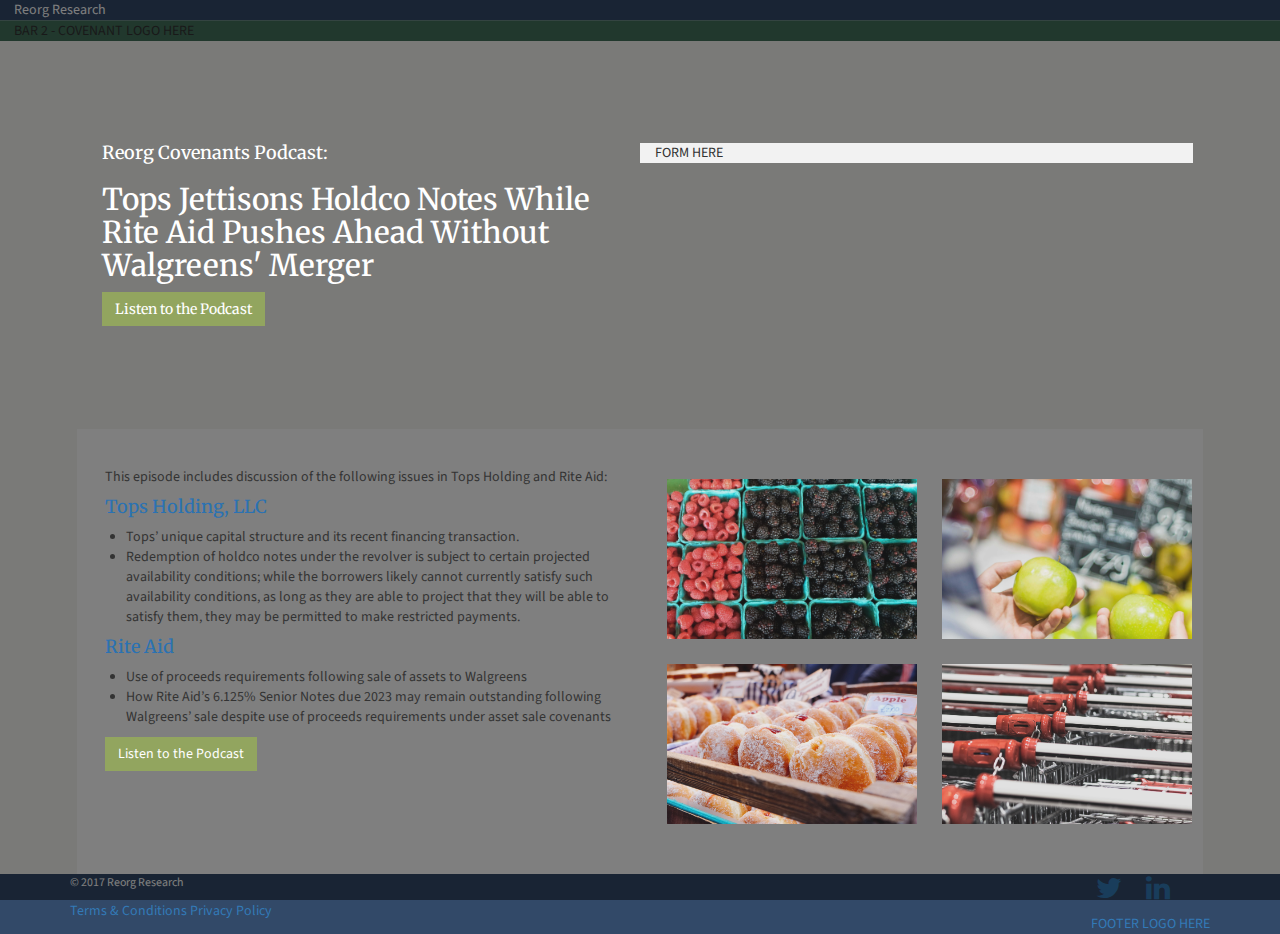
==== index.html @ 6b86a894 "Add black overlay to header" ====
<!DOCTYPE html>
<html>

<head>
  <meta charset="utf-8">
  <meta http-equiv="X-UA-Compatible" content="IE=edge">
  <meta name="viewport" content="width=device-width, initial-scale=1">

  <title>Reorg Research: Reorg Covenants</title>

  <link rel="stylesheet" href="https://maxcdn.bootstrapcdn.com/bootstrap/3.2.0/css/bootstrap.min.css">
  <link rel="stylesheet" href="https://maxcdn.bootstrapcdn.com/font-awesome/4.6.3/css/font-awesome.min.css">
  <link rel="stylesheet" type="text/css" href="style.css">
  <link href="https://fonts.googleapis.com/css?family=Merriweather" rel="stylesheet">
  <link href="https://fonts.googleapis.com/css?family=Source+Sans+Pro" rel="stylesheet">

  <!-- HTML5 Shim and Respond.js IE8 support of HTML5 elements and media queries -->
  <script src="https://oss.maxcdn.com/html5shiv/3.7.2/html5shiv.min.js"></script>
  <script src="https://oss.maxcdn.com/respond/1.4.2/respond.min.js"></script>
</head>

<body>

  <div id="app" class="fadeIn animated">

    <!--Two Small Bars at Top-->
    <div id="top-bar-1">
      Reorg Research
    </div>
    <div id="top-bar-2">
      BAR 2 - COVENANT LOGO HERE
    </div>

    <!--Header-->
    <header class="overlay">
      <div class="row">
        <div id="headings" class="col-lg-6 fadeIn animated">
          <h4>Reorg Covenants Podcast:</h4>
          <h2>Tops Jettisons Holdco Notes While Rite Aid Pushes Ahead Without Walgreens' Merger</h2>
          <button class="btn listen">Listen to the Podcast</button>
        </div>
        <!--Form-->
        <div id="form" class="col-lg-6">
          FORM HERE
        </div>

      </div>
    </header>

    <div id="episode-overlay" class="row">
      <!--Episode Detail Text-->
      <div id="episode-details" class="col-lg-6">
        <p>This episode includes discussion of the following issues in Tops Holding and Rite Aid:</p>
        <h4>Tops Holding, LLC</h4>
        <ul>
          <li>
            Tops’ unique capital structure and its recent financing transaction.
          </li>
          <li>
            Redemption of holdco notes under the revolver is subject to certain projected availability conditions; while the borrowers
            likely cannot currently satisfy such availability conditions, as long as they are able to project that they will
            be able to satisfy them, they may be permitted to make restricted payments.
          </li>
        </ul>
        <h4>Rite Aid</h4>
        <ul>
          <li>
            Use of proceeds requirements following sale of assets to Walgreens
          </li>
          <li>
            How Rite Aid’s 6.125% Senior Notes due 2023 may remain outstanding following Walgreens’ sale despite use of proceeds requirements
            under asset sale covenants
          </li>
        </ul>
        <button class="btn listen">Listen to the Podcast</button>
      </div>

      <!--Image Grid-->
      <div id="photo-grid" class="col-lg-6">
        <div class="row">
          <!-- <div class="col-lg-6"><img src="img/bodie-pyndus-57662.jpg" class="img-resize"></div> -->
          <div class="col-lg-6"><div class="crop"><img src="img/bodie-pyndus-57662.jpg"></div></div>
          <div class="col-lg-6"><div class="crop crop2"><img src="img/raquel-martinez-96648.jpg"></div></div>
        </div>
        <div class="row">
          <div class="col-lg-6"><div class="crop"><img src="img/leon-ephraim-7666.jpg"></div></div>
          <div class="col-lg-6"><div class="crop"><img src="img/alexandru-tugui-185047.jpg"></div></div>
        </div>
      </div>
    </div>

    <!--Footer-->
    <footer>
      <div class="container">
        <div id="footer-left">
          <p class="small">© 2017 Reorg Research</p>
          <a href="#">Terms & Conditions</a>
          <a href="#">Privacy Policy</a>
        </div>
        <div id="footer-right">
          <ul class="list-inline">
            <li><a href="https://twitter.com/reorgresearch" target="_blank"><i class="fa fa-twitter fa-fw fa-2x"></i></a></li>
            <li><a href="https://www.linkedin.com/company/2927707/" target="_blank"><i class="fa fa-linkedin fa-fw fa-2x"></i></a></li>
          </ul>
          <a href="#">FOOTER LOGO HERE</a>
        </div>
      </div>
    </footer>
  </div>

  <!-- Including Bootstrap JS (with its jQuery dependency) so that dynamic components work -->
  <script src="https://ajax.googleapis.com/ajax/libs/jquery/1.11.1/jquery.min.js"></script>
  <script src="https://maxcdn.bootstrapcdn.com/bootstrap/3.2.0/js/bootstrap.min.js"></script>
</body>

</html>
---- style.css ----
body {
  background-color: #f5f4f1;
  font-family: 'Source Sans Pro', sans-serif;
}

img {
  opacity: 0.85;
  filter: alpha(opacity=50); /* For IE8 and earlier */
}

#top-bar-1 {
  background-color: #324968;
  color: #FFF;
  padding-left: 1em;
}

#top-bar-2 {
  background-color: #42705b;
  border-top: 1px solid #698982;
  padding-left: 1em;
}

header {
  background-image: url("img/iStock-496568604.jpg");
  background-size: cover;
  padding: 8%;
}

.overlay:before{
  position: absolute;
  content:" ";
  top:0;
  left:0;
  width:100%;
  height:100%;
  display: block;
  z-index:0;
  background-color: rgba(0,0,0,0.5);
}

header * {
  position: relative;
  /* hack */
}


/* .header-bg:before {
  background: #000;
} */

/* header .header-bg {
  position: absolute;
  z-index: -1;
  top: 0;
  bottom: 0;
  left: 0;
  right: 0;
  background: url("img/iStock-496568604.jpg") center center;
  opacity: .4;
  width: 100%;
  height: 100%;
} */

header #headings {
  color: #FFF;
  font-family: 'Merriweather', serif;
}

header h4 {
  margin-top: 0;
}

#form {
  background-color: #f2f2f2;
}

#episode-overlay {
  background-color: #fff;
  width: 88%;
  margin: auto;
  padding: 3% 1%;
}

#episode-details h4 {
  font-family: 'Merriweather', serif;
  color: #2B72B2;
}

footer {
  background-color: #324968;
  color: #FFF;
}

#footer-left {
  float: left;
}

#footer-right {
  float: right;
}

.img-resize {
  height: 200px;
  width: auto;
}

button.listen {
  background-color: #92A55F;
  border-radius: 0;
  color: #FFF;
}

.img-bg {
  background-image: url('img/bodie-pyndus-57662.jpg');
  width: 200px;
  height: 100px;
  background-position: center;
  /* Make the background image cover the area of the <div>, and clip the excess */
  background-size: cover;
}

.crop {
  width: 250px;
  height: 160px;
  overflow: hidden;
  margin: 5%;
}

.crop img {
  width: 325px;
  margin: -50px 0 0 -75px;
}

.crop2 img { /* (For long image, with apple) */
  margin: -190px 0 0 -75px;
}

ul  {
  padding-left: 1.5em;
 }

 .transparent {
  background:rgba(255,255,255,0.5);
}
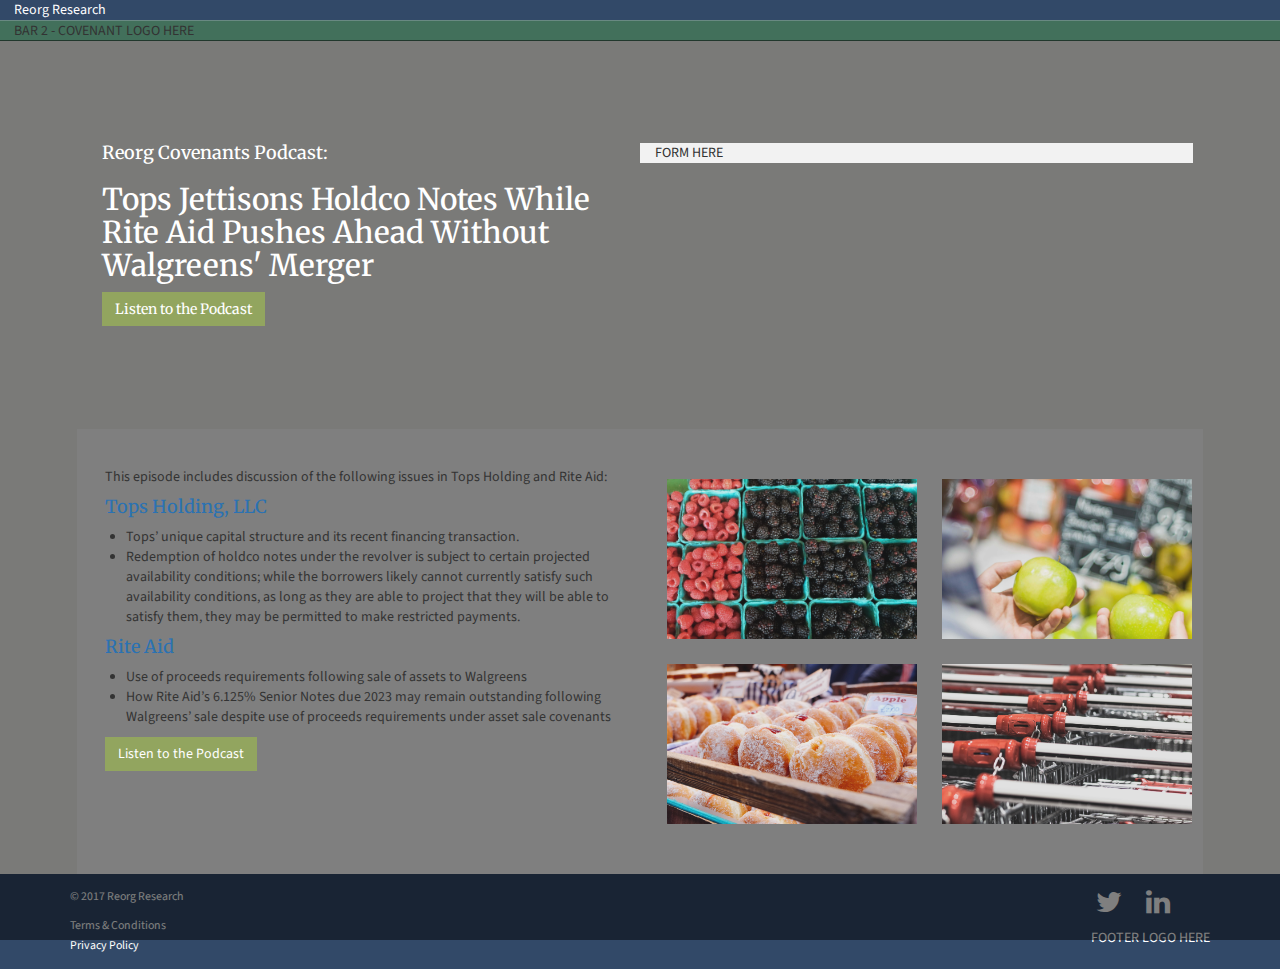
==== commit 135d93f2: "Move black header overlay down" ====
--- a/index.html
+++ b/index.html
@@ -94,8 +94,8 @@
       <div class="container">
         <div id="footer-left">
           <p class="small">© 2017 Reorg Research</p>
-          <a href="#">Terms & Conditions</a>
-          <a href="#">Privacy Policy</a>
+          <a class="small" href="#">Terms & Conditions</a><br>
+          <a class="small" href="#">Privacy Policy</a>
         </div>
         <div id="footer-right">
           <ul class="list-inline">
--- a/style.css
+++ b/style.css
@@ -26,15 +26,15 @@
   padding: 8%;
 }
 
-.overlay:before{
+.overlay::before{
   position: absolute;
-  content:" ";
-  top:0;
-  left:0;
-  width:100%;
-  height:100%;
+  content: " ";
+  top: 40px;
+  left: 0;
+  width: 100%;
+  height: 100%;
   display: block;
-  z-index:0;
+  z-index: 0;
   background-color: rgba(0,0,0,0.5);
 }
 
@@ -42,24 +42,6 @@
   position: relative;
   /* hack */
 }
-
-
-/* .header-bg:before {
-  background: #000;
-} */
-
-/* header .header-bg {
-  position: absolute;
-  z-index: -1;
-  top: 0;
-  bottom: 0;
-  left: 0;
-  right: 0;
-  background: url("img/iStock-496568604.jpg") center center;
-  opacity: .4;
-  width: 100%;
-  height: 100%;
-} */
 
 header #headings {
   color: #FFF;
@@ -89,6 +71,8 @@
 footer {
   background-color: #324968;
   color: #FFF;
+  padding-top: 1em;
+  padding-bottom: 1em;
 }
 
 #footer-left {
@@ -97,6 +81,11 @@
 
 #footer-right {
   float: right;
+}
+
+footer a {
+  color: #FFF;
+  text-decoration: none;
 }
 
 .img-resize {
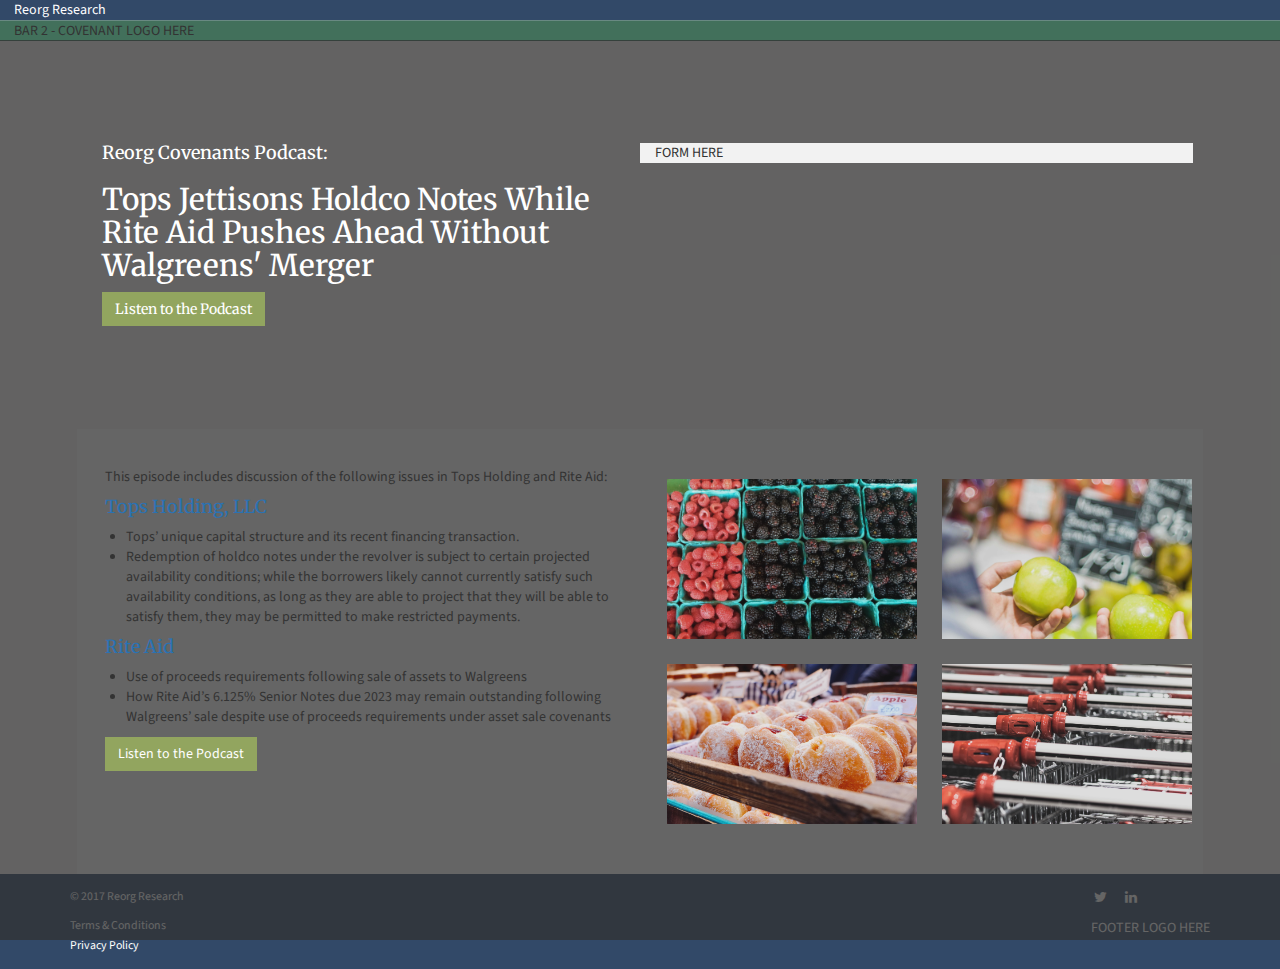
==== commit cda3670c: "Resize font-awesome icons to make them small" ====
--- a/index.html
+++ b/index.html
@@ -99,8 +99,8 @@
         </div>
         <div id="footer-right">
           <ul class="list-inline">
-            <li><a href="https://twitter.com/reorgresearch" target="_blank"><i class="fa fa-twitter fa-fw fa-2x"></i></a></li>
-            <li><a href="https://www.linkedin.com/company/2927707/" target="_blank"><i class="fa fa-linkedin fa-fw fa-2x"></i></a></li>
+            <li><a href="https://twitter.com/reorgresearch" target="_blank"><i class="fa fa-twitter fa-fw"></i></a></li>
+            <li><a href="https://www.linkedin.com/company/2927707/" target="_blank"><i class="fa fa-linkedin fa-fw"></i></a></li>
           </ul>
           <a href="#">FOOTER LOGO HERE</a>
         </div>
--- a/style.css
+++ b/style.css
@@ -35,7 +35,7 @@
   height: 100%;
   display: block;
   z-index: 0;
-  background-color: rgba(0,0,0,0.5);
+  background-color: rgba(50,50,50,0.75);
 }
 
 header * {
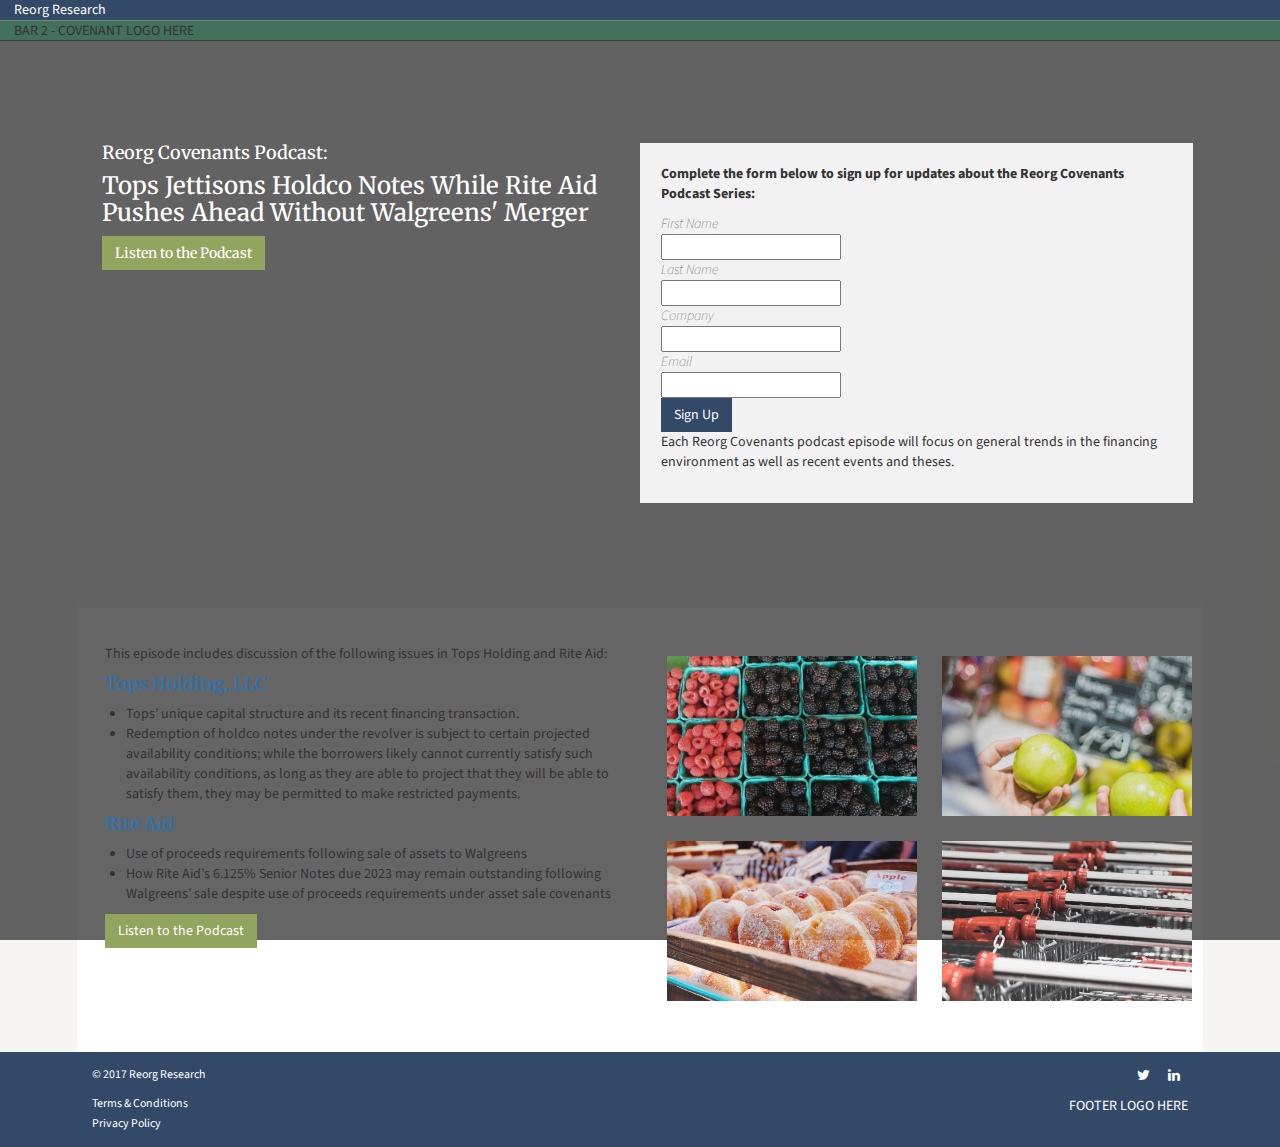
==== commit d7c02f09: "Initial form styling" ====
--- a/index.html
+++ b/index.html
@@ -36,18 +36,34 @@
       <div class="row">
         <div id="headings" class="col-lg-6 fadeIn animated">
           <h4>Reorg Covenants Podcast:</h4>
-          <h2>Tops Jettisons Holdco Notes While Rite Aid Pushes Ahead Without Walgreens' Merger</h2>
+          <h3>Tops Jettisons Holdco Notes While Rite Aid Pushes Ahead Without Walgreens' Merger</h3>
           <button class="btn listen">Listen to the Podcast</button>
         </div>
         <!--Form-->
         <div id="form" class="col-lg-6">
-          FORM HERE
+          <p class="bold">Complete the form below to sign up for updates about the Reorg Covenants Podcast Series:
+          </p>
+          <div>
+            <form action="#">
+              <label for="fname">First Name</label>
+              <input type="text" id="fname" name="firstname">
+              <label for="lname">Last Name</label>
+              <input type="text" id="lname" name="lastname">
+              <label for="company">Company</label>
+              <input type="text" id="company" name="company">
+              <label for="email">Email</label>
+              <input type="text" id="email" name="email">
+              <button class="btn submit" type="submit" value="Submit">Sign Up</button>
+            </form>
+          </div>
+          <p>Each Reorg Covenants podcast episode will focus on general trends in
+              the financing environment as well as recent events and theses.</p>
         </div>
 
       </div>
     </header>
 
-    <div id="episode-overlay" class="row">
+    <div id="episode-overlay" class="row narrow">
       <!--Episode Detail Text-->
       <div id="episode-details" class="col-lg-6">
         <p>This episode includes discussion of the following issues in Tops Holding and Rite Aid:</p>
@@ -79,19 +95,27 @@
       <div id="photo-grid" class="col-lg-6">
         <div class="row">
           <!-- <div class="col-lg-6"><img src="img/bodie-pyndus-57662.jpg" class="img-resize"></div> -->
-          <div class="col-lg-6"><div class="crop"><img src="img/bodie-pyndus-57662.jpg"></div></div>
-          <div class="col-lg-6"><div class="crop crop2"><img src="img/raquel-martinez-96648.jpg"></div></div>
+          <div class="col-lg-6">
+            <div class="crop"><img src="img/bodie-pyndus-57662.jpg"></div>
+          </div>
+          <div class="col-lg-6">
+            <div class="crop crop2"><img src="img/raquel-martinez-96648.jpg"></div>
+          </div>
         </div>
         <div class="row">
-          <div class="col-lg-6"><div class="crop"><img src="img/leon-ephraim-7666.jpg"></div></div>
-          <div class="col-lg-6"><div class="crop"><img src="img/alexandru-tugui-185047.jpg"></div></div>
+          <div class="col-lg-6">
+            <div class="crop"><img src="img/leon-ephraim-7666.jpg"></div>
+          </div>
+          <div class="col-lg-6">
+            <div class="crop"><img src="img/alexandru-tugui-185047.jpg"></div>
+          </div>
         </div>
       </div>
     </div>
 
     <!--Footer-->
     <footer>
-      <div class="container">
+      <div class="container narrow">
         <div id="footer-left">
           <p class="small">© 2017 Reorg Research</p>
           <a class="small" href="#">Terms & Conditions</a><br>
--- a/style.css
+++ b/style.css
@@ -52,13 +52,26 @@
   margin-top: 0;
 }
 
+header h3 {
+  margin-top: 0;
+}
+
 #form {
   background-color: #f2f2f2;
+  padding: 1.5em;
+}
+
+#form label {
+  color: #696969;
+  font-style: italic;
+  -webkit-font-smoothing: antialiased;
+  font-weight: 100;
+  display: block;
+  margin-bottom: 0;
 }
 
 #episode-overlay {
   background-color: #fff;
-  width: 88%;
   margin: auto;
   padding: 3% 1%;
 }
@@ -81,6 +94,7 @@
 
 #footer-right {
   float: right;
+  text-align: right;
 }
 
 footer a {
@@ -93,10 +107,19 @@
   width: auto;
 }
 
+button {
+  color: #FFF;
+}
+
 button.listen {
   background-color: #92A55F;
   border-radius: 0;
-  color: #FFF;
+}
+
+button.submit {
+  display: block;
+  background-color: #324968;
+  border-radius: 0;
 }
 
 .img-bg {
@@ -128,6 +151,11 @@
   padding-left: 1.5em;
  }
 
- .transparent {
-  background:rgba(255,255,255,0.5);
+.bold {
+  font-weight: bold;
+  -webkit-font-smoothing: antialiased;
+}
+
+.narrow {
+  width: 88%;
 }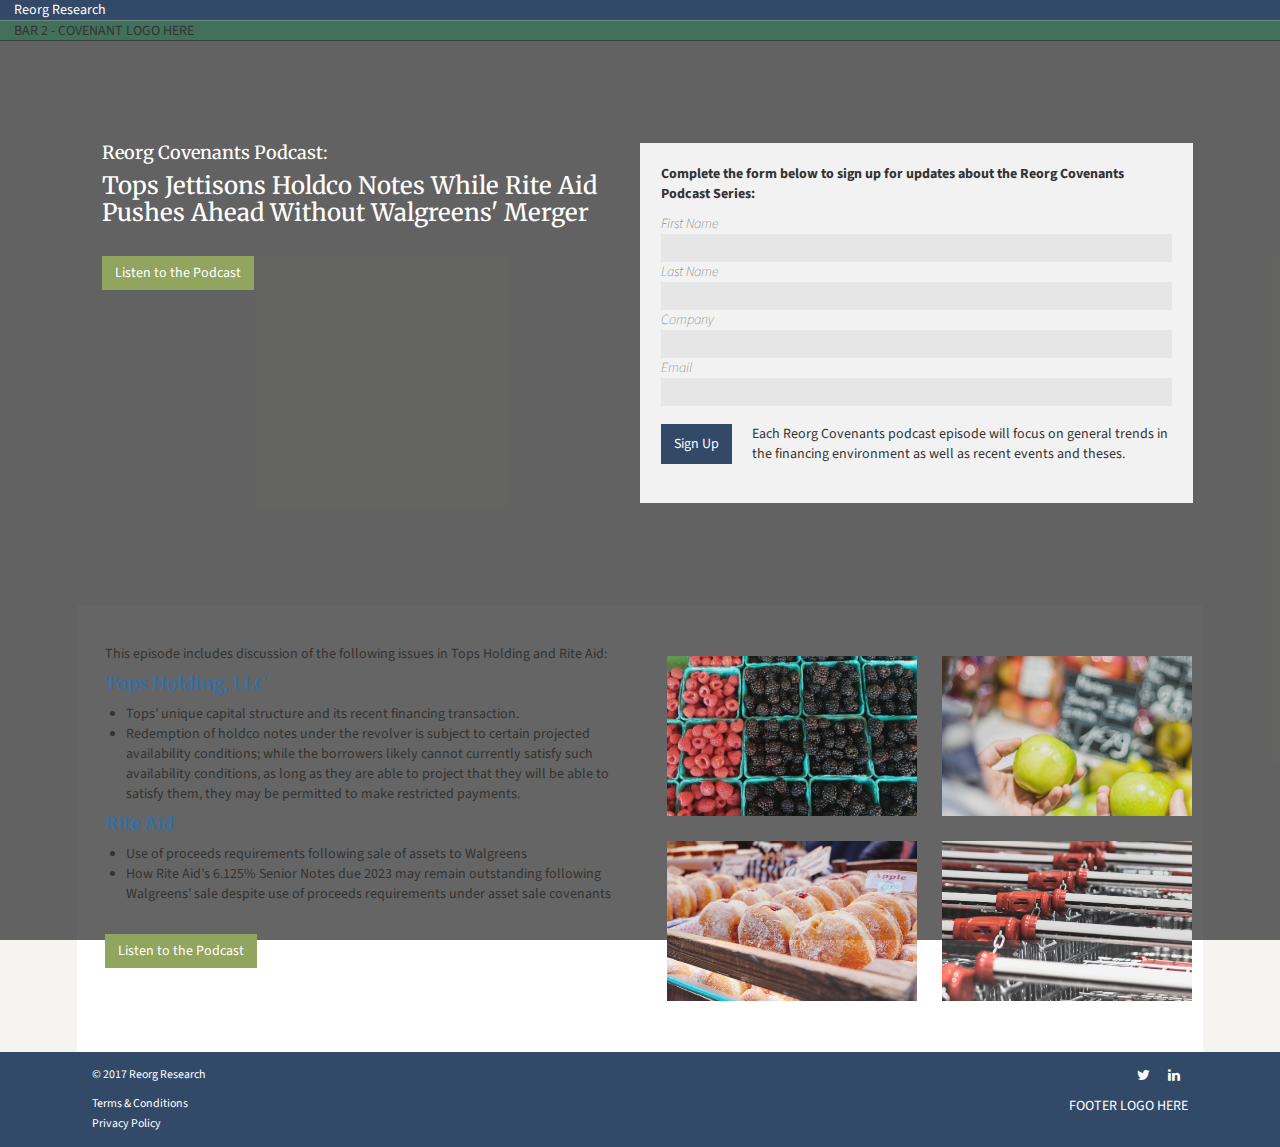
==== commit 2cd6161f: "Fully style form" ====
--- a/index.html
+++ b/index.html
@@ -53,11 +53,14 @@
               <input type="text" id="company" name="company">
               <label for="email">Email</label>
               <input type="text" id="email" name="email">
-              <button class="btn submit" type="submit" value="Submit">Sign Up</button>
+              <div class="flex">
+                <button class="btn submit" type="submit" value="Submit">Sign Up</button>
+                <span class="inline">Each Reorg Covenants podcast episode will focus on general trends in the financing environment as well as
+                  recent events and theses.</span>
+              </div>
+            </form>
             </form>
           </div>
-          <p>Each Reorg Covenants podcast episode will focus on general trends in
-              the financing environment as well as recent events and theses.</p>
         </div>
 
       </div>
--- a/style.css
+++ b/style.css
@@ -70,6 +70,13 @@
   margin-bottom: 0;
 }
 
+#form input {
+  background-color: #E6E6E6;
+  width: 100%;
+  border: none;
+  padding: 4px;
+}
+
 #episode-overlay {
   background-color: #fff;
   margin: auto;
@@ -109,17 +116,20 @@
 
 button {
   color: #FFF;
+  font-family: 'Source Sans Pro', sans-serif;
 }
 
 button.listen {
   background-color: #92A55F;
   border-radius: 0;
+  margin: 20px 0;
 }
 
 button.submit {
   display: block;
   background-color: #324968;
   border-radius: 0;
+  margin-right: 20px;
 }
 
 .img-bg {
@@ -158,4 +168,9 @@
 
 .narrow {
   width: 88%;
+}
+
+.flex {
+  display: flex;
+  margin: 18px 0;
 }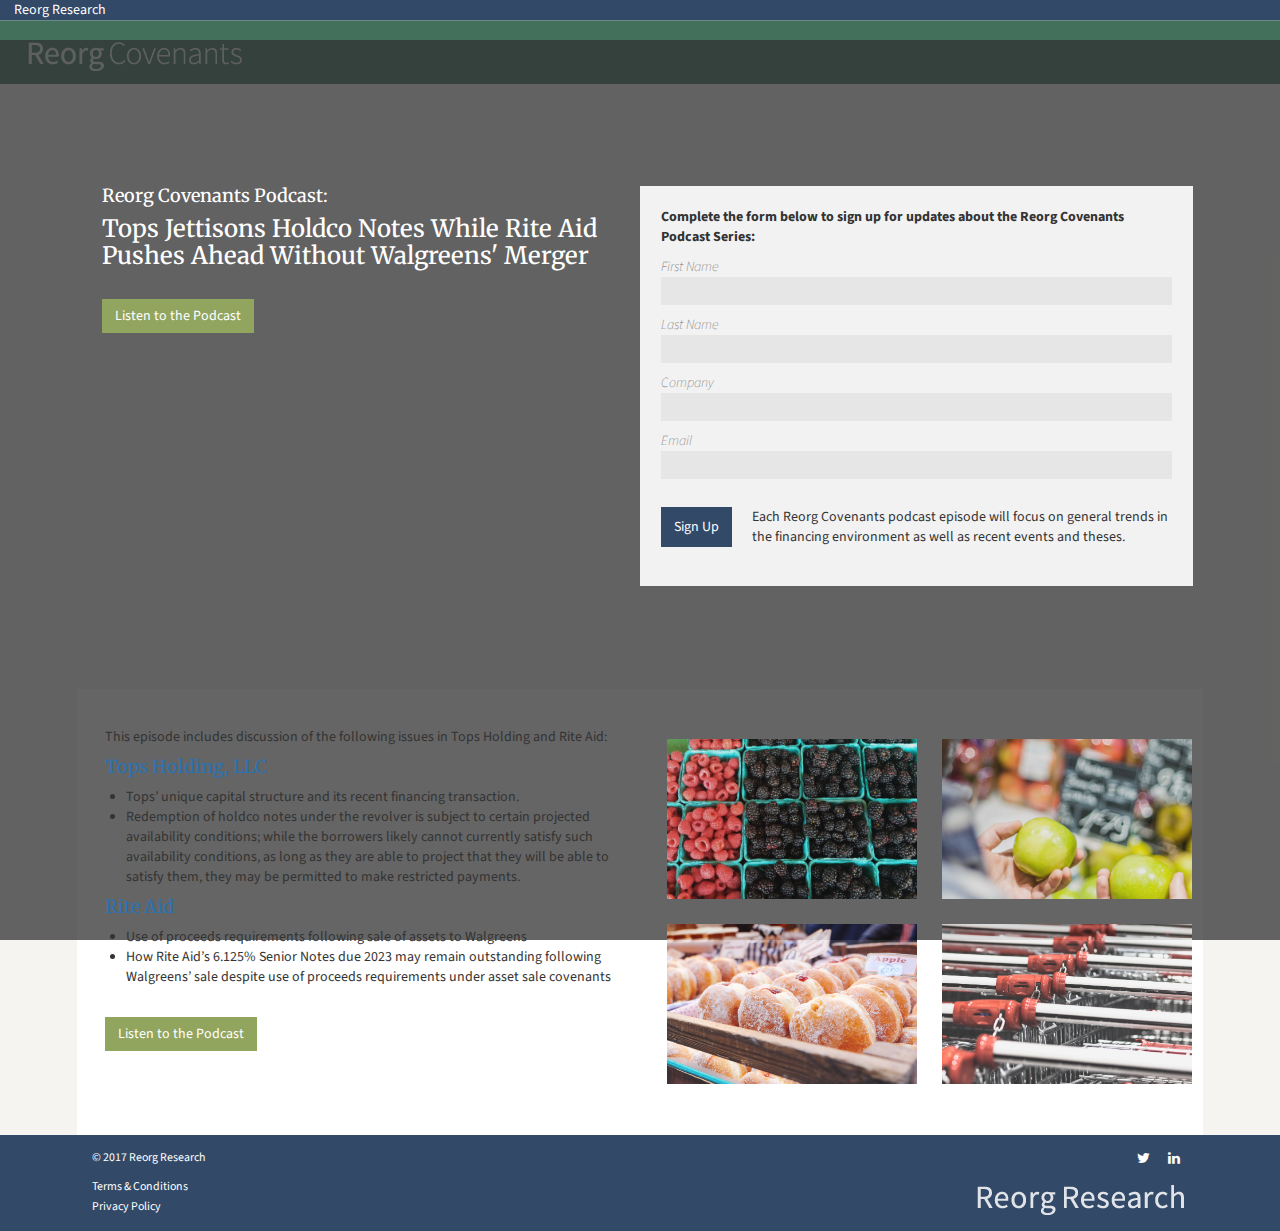
==== commit 312b83db: "Incorporate logos" ====
--- a/index.html
+++ b/index.html
@@ -28,7 +28,7 @@
       Reorg Research
     </div>
     <div id="top-bar-2">
-      BAR 2 - COVENANT LOGO HERE
+      <img src="img/Reorg-Covenants-KO.png">
     </div>
 
     <!--Header-->
@@ -129,7 +129,7 @@
             <li><a href="https://twitter.com/reorgresearch" target="_blank"><i class="fa fa-twitter fa-fw"></i></a></li>
             <li><a href="https://www.linkedin.com/company/2927707/" target="_blank"><i class="fa fa-linkedin fa-fw"></i></a></li>
           </ul>
-          <a href="#">FOOTER LOGO HERE</a>
+          <a href="#"><img src="img/Reorg-Logo-KO-lg.png"></a>
         </div>
       </div>
     </footer>
--- a/style.css
+++ b/style.css
@@ -75,6 +75,7 @@
   width: 100%;
   border: none;
   padding: 4px;
+  margin-bottom: 10px;
 }
 
 #episode-overlay {
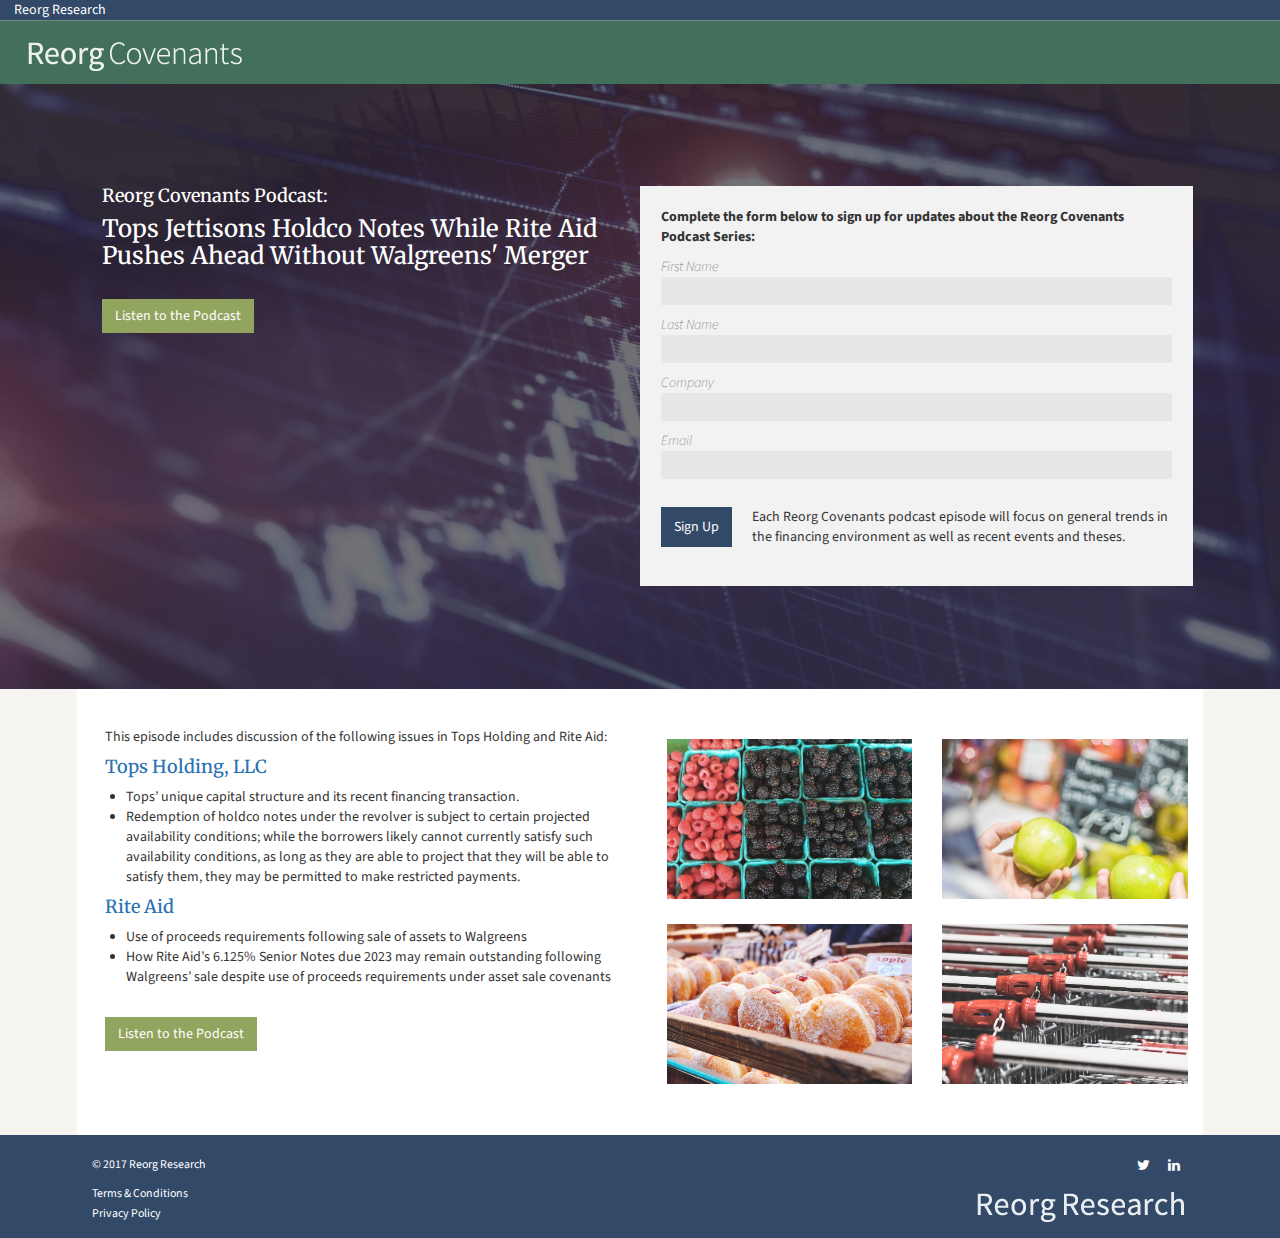
==== commit 39bbc41d: "Add bootstrap media responsivity to columns for image grid" ====
--- a/index.html
+++ b/index.html
@@ -68,7 +68,7 @@
 
     <div id="episode-overlay" class="row narrow">
       <!--Episode Detail Text-->
-      <div id="episode-details" class="col-lg-6">
+      <div id="episode-details" class="col-lg-6 col-md-6">
         <p>This episode includes discussion of the following issues in Tops Holding and Rite Aid:</p>
         <h4>Tops Holding, LLC</h4>
         <ul>
@@ -95,21 +95,21 @@
       </div>
 
       <!--Image Grid-->
-      <div id="photo-grid" class="col-lg-6">
+      <div id="photo-grid" class="col-lg-6 col-md-6">
         <div class="row">
           <!-- <div class="col-lg-6"><img src="img/bodie-pyndus-57662.jpg" class="img-resize"></div> -->
-          <div class="col-lg-6">
+          <div class="col-lg-6 col-md-6 col-sm-6 col-xs-6">
             <div class="crop"><img src="img/bodie-pyndus-57662.jpg"></div>
           </div>
-          <div class="col-lg-6">
+          <div class="col-lg-6 col-md-6 col-sm-6 col-xs-6">
             <div class="crop crop2"><img src="img/raquel-martinez-96648.jpg"></div>
           </div>
         </div>
         <div class="row">
-          <div class="col-lg-6">
+          <div class="col-lg-6 col-md-6 col-sm-6 col-xs-6">
             <div class="crop"><img src="img/leon-ephraim-7666.jpg"></div>
           </div>
-          <div class="col-lg-6">
+          <div class="col-lg-6 col-md-6 col-sm-6 col-xs-6">
             <div class="crop"><img src="img/alexandru-tugui-185047.jpg"></div>
           </div>
         </div>
--- a/style.css
+++ b/style.css
@@ -1,10 +1,11 @@
 body {
   background-color: #f5f4f1;
   font-family: 'Source Sans Pro', sans-serif;
+  -webkit-font-smoothing: antialiased;
 }
 
 img {
-  opacity: 0.85;
+  opacity: 0.9;
   filter: alpha(opacity=50); /* For IE8 and earlier */
 }
 
@@ -21,26 +22,9 @@
 }
 
 header {
-  background-image: url("img/iStock-496568604.jpg");
+  background-image: url("img/iStock-496568604-resize.jpg");
   background-size: cover;
   padding: 8%;
-}
-
-.overlay::before{
-  position: absolute;
-  content: " ";
-  top: 40px;
-  left: 0;
-  width: 100%;
-  height: 100%;
-  display: block;
-  z-index: 0;
-  background-color: rgba(50,50,50,0.75);
-}
-
-header * {
-  position: relative;
-  /* hack */
 }
 
 header #headings {
@@ -64,7 +48,6 @@
 #form label {
   color: #696969;
   font-style: italic;
-  -webkit-font-smoothing: antialiased;
   font-weight: 100;
   display: block;
   margin-bottom: 0;
@@ -92,7 +75,7 @@
 footer {
   background-color: #324968;
   color: #FFF;
-  padding-top: 1em;
+  padding-top: 1.5em;
   padding-bottom: 1em;
 }
 
@@ -126,11 +109,25 @@
   margin: 20px 0;
 }
 
+button.listen:hover {
+  background-color: #FFF;
+  border-width: 1px;
+  border-color: #92A55F;
+  color: #92A55F;
+}
+
 button.submit {
   display: block;
   background-color: #324968;
   border-radius: 0;
   margin-right: 20px;
+}
+
+button.submit:hover {
+  background-color: #FFF;
+  border-width: 1px;
+  border-color: #324968;
+  color: #324968;
 }
 
 .img-bg {
@@ -143,7 +140,7 @@
 }
 
 .crop {
-  width: 250px;
+  width: 100%;
   height: 160px;
   overflow: hidden;
   margin: 5%;
@@ -164,7 +161,6 @@
 
 .bold {
   font-weight: bold;
-  -webkit-font-smoothing: antialiased;
 }
 
 .narrow {
@@ -174,4 +170,17 @@
 .flex {
   display: flex;
   margin: 18px 0;
+}
+
+a {
+  transition: all .3s ease;
+}
+
+button {
+  transition: all .3s ease;
+}
+
+a:hover {
+  text-decoration: none;
+  color: #92A55F;
 }